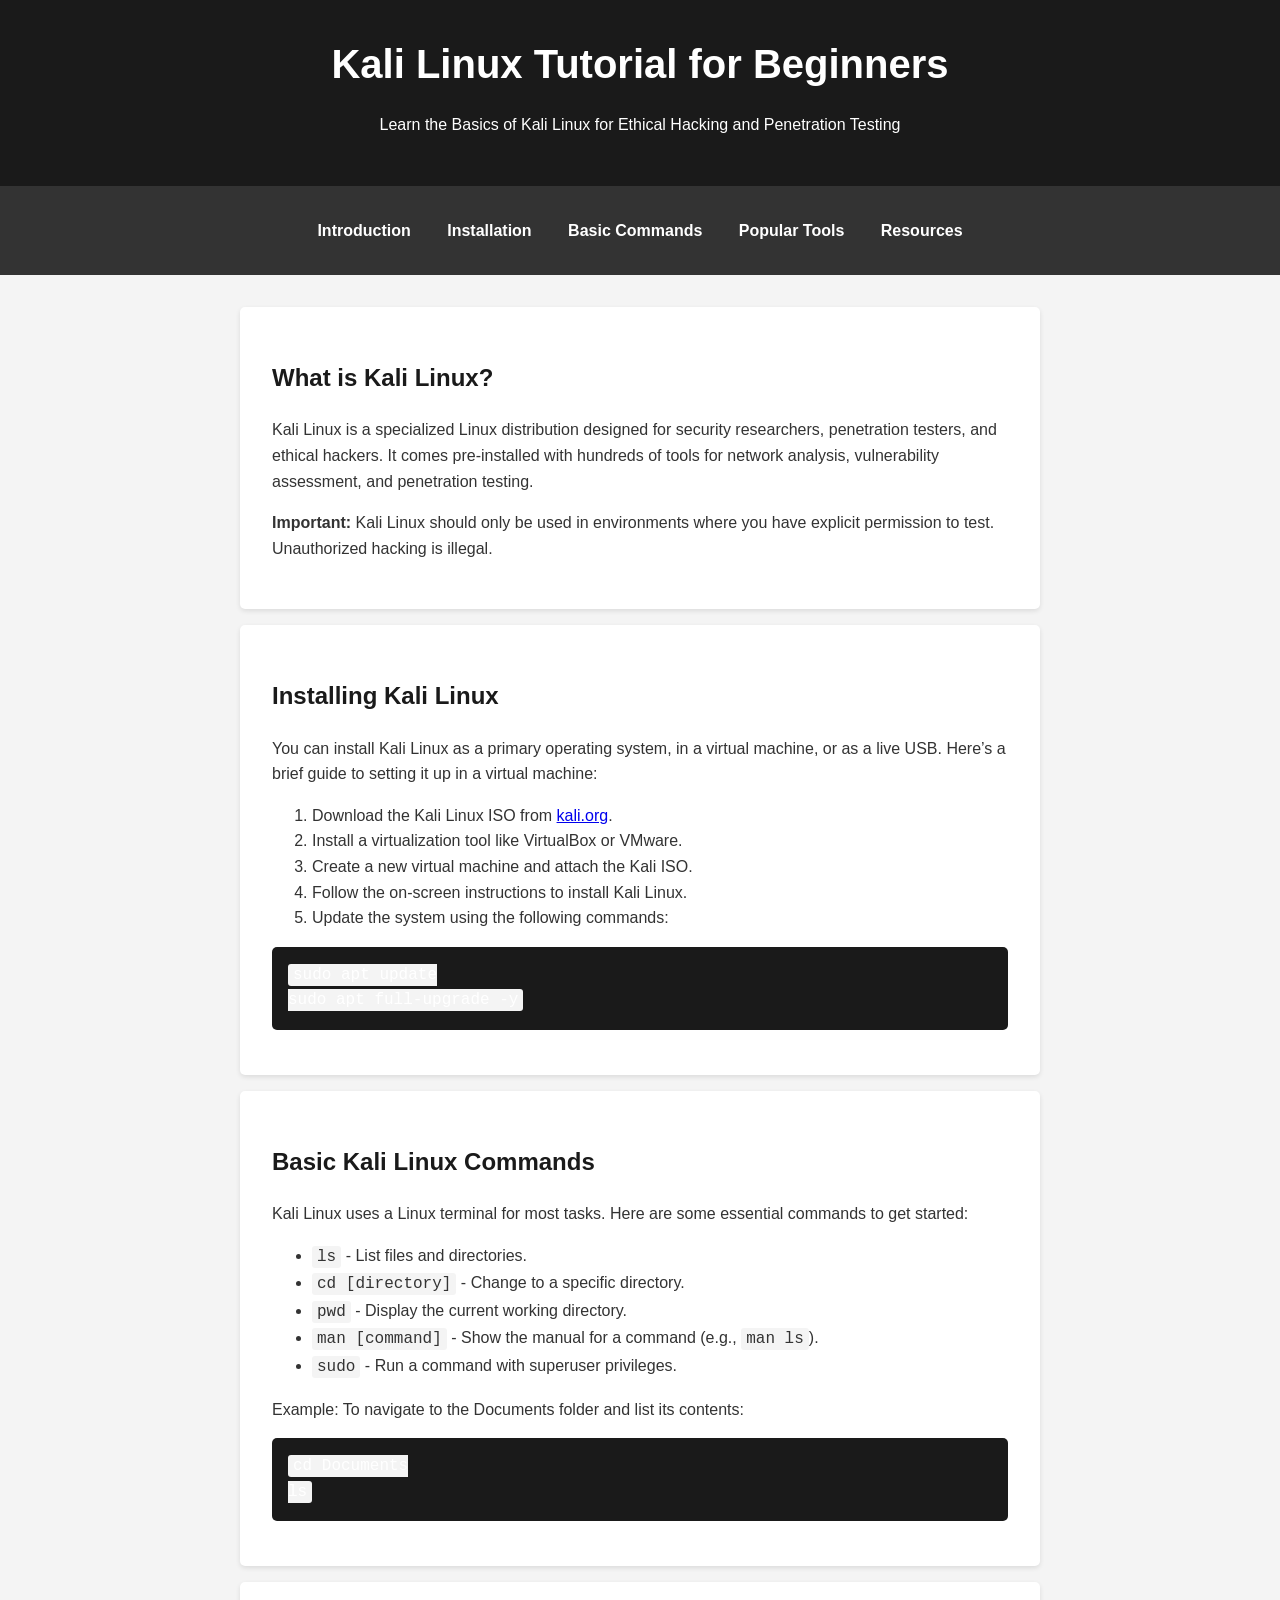
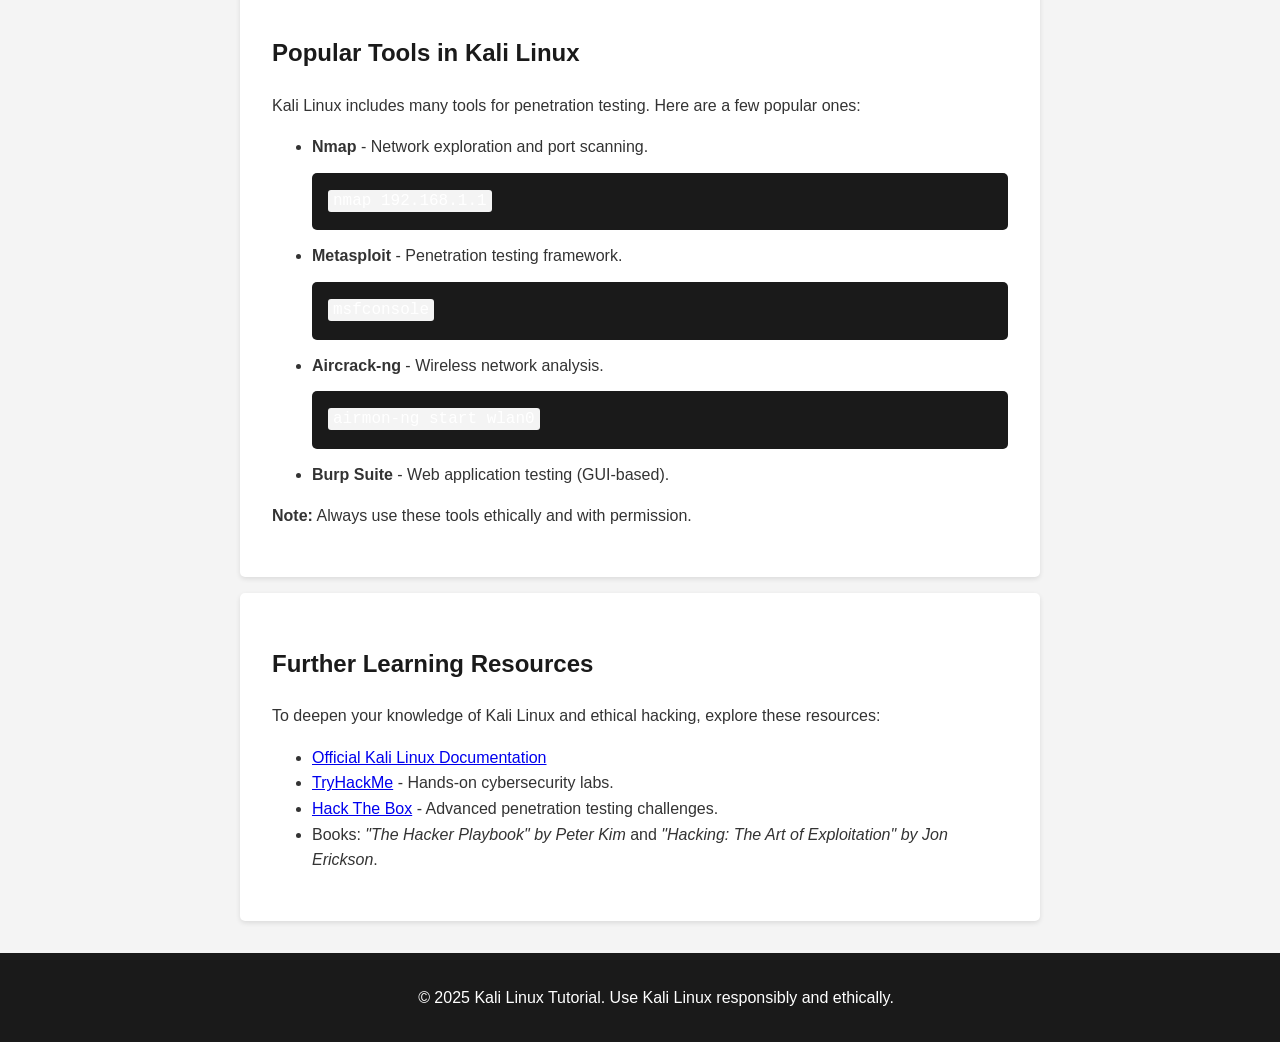
==== index.html @ 2dd9a367 "Beta" ====
<!DOCTYPE html>
<html lang="en">
<head>
    <meta charset="UTF-8">
    <meta name="viewport" content="width=device-width, initial-scale=1.0">
    <title>Kali Linux Tutorial for Beginners</title>
    <style>
        body {
            font-family: Arial, sans-serif;
            line-height: 1.6;
            margin: 0;
            padding: 0;
            background-color: #f4f4f4;
            color: #333;
        }
        header {
            background-color: #1a1a1a;
            color: #fff;
            text-align: center;
            padding: 2rem;
        }
        header h1 {
            margin: 0;
            font-size: 2.5rem;
        }
        nav {
            background-color: #333;
            padding: 1rem;
        }
        nav ul {
            list-style: none;
            padding: 0;
            text-align: center;
        }
        nav ul li {
            display: inline;
            margin: 0 1rem;
        }
        nav ul li a {
            color: #fff;
            text-decoration: none;
            font-weight: bold;
        }
        nav ul li a:hover {
            color: #00f;
        }
        .container {
            max-width: 800px;
            margin: 2rem auto;
            padding: 0 1rem;
        }
        section {
            background-color: #fff;
            padding: 2rem;
            margin-bottom: 1rem;
            border-radius: 5px;
            box-shadow: 0 2px 5px rgba(0,0,0,0.1);
        }
        h2 {
            color: #1a1a1a;
        }
        code {
            background-color: #f4f4f4;
            padding: 2px 5px;
            border-radius: 3px;
            font-family: 'Courier New', Courier, monospace;
        }
        pre {
            background-color: #1a1a1a;
            color: #fff;
            padding: 1rem;
            border-radius: 5px;
            overflow-x: auto;
        }
        footer {
            text-align: center;
            padding: 1rem;
            background-color: #1a1a1a;
            color: #fff;
            position: relative;
            bottom: 0;
            width: 100%;
        }
        @media (max-width: 600px) {
            header h1 {
                font-size: 1.8rem;
            }
            nav ul li {
                display: block;
                margin: 0.5rem 0;
            }
        }
    </style>
</head>
<body>
    <header>
        <h1>Kali Linux Tutorial for Beginners</h1>
        <p>Learn the Basics of Kali Linux for Ethical Hacking and Penetration Testing</p>
    </header>
    <nav>
        <ul>
            <li><a href="#introduction">Introduction</a></li>
            <li><a href="#installation">Installation</a></li>
            <li><a href="#basic-commands">Basic Commands</a></li>
            <li><a href="#tools">Popular Tools</a></li>
            <li><a href="#resources">Resources</a></li>
        </ul>
    </nav>
    <div class="container">
        <section id="introduction">
            <h2>What is Kali Linux?</h2>
            <p>Kali Linux is a specialized Linux distribution designed for security researchers, penetration testers, and ethical hackers. It comes pre-installed with hundreds of tools for network analysis, vulnerability assessment, and penetration testing.</p>
            <p><strong>Important:</strong> Kali Linux should only be used in environments where you have explicit permission to test. Unauthorized hacking is illegal.</p>
        </section>
        <section id="installation">
            <h2>Installing Kali Linux</h2>
            <p>You can install Kali Linux as a primary operating system, in a virtual machine, or as a live USB. Here’s a brief guide to setting it up in a virtual machine:</p>
            <ol>
                <li>Download the Kali Linux ISO from <a href="https://www.kali.org" target="_blank">kali.org</a>.</li>
                <li>Install a virtualization tool like VirtualBox or VMware.</li>
                <li>Create a new virtual machine and attach the Kali ISO.</li>
                <li>Follow the on-screen instructions to install Kali Linux.</li>
                <li>Update the system using the following commands:</li>
            </ol>
            <pre><code>sudo apt update
sudo apt full-upgrade -y
</code></pre>
        </section>
        <section id="basic-commands">
            <h2>Basic Kali Linux Commands</h2>
            <p>Kali Linux uses a Linux terminal for most tasks. Here are some essential commands to get started:</p>
            <ul>
                <li><code>ls</code> - List files and directories.</li>
                <li><code>cd [directory]</code> - Change to a specific directory.</li>
                <li><code>pwd</code> - Display the current working directory.</li>
                <li><code>man [command]</code> - Show the manual for a command (e.g., <code>man ls</code>).</li>
                <li><code>sudo</code> - Run a command with superuser privileges.</li>
            </ul>
            <p>Example: To navigate to the Documents folder and list its contents:</p>
            <pre><code>cd Documents
ls
</code></pre>
        </section>
        <section id="tools">
            <h2>Popular Tools in Kali Linux</h2>
            <p>Kali Linux includes many tools for penetration testing. Here are a few popular ones:</p>
            <ul>
                <li><strong>Nmap</strong> - Network exploration and port scanning.
                    <pre><code>nmap 192.168.1.1</code></pre>
                </li>
                <li><strong>Metasploit</strong> - Penetration testing framework.
                    <pre><code>msfconsole</code></pre>
                </li>
                <li><strong>Aircrack-ng</strong> - Wireless network analysis.
                    <pre><code>airmon-ng start wlan0</code></pre>
                </li>
                <li><strong>Burp Suite</strong> - Web application testing (GUI-based).</li>
            </ul>
            <p><strong>Note:</strong> Always use these tools ethically and with permission.</p>
        </section>
        <section id="resources">
            <h2>Further Learning Resources</h2>
            <p>To deepen your knowledge of Kali Linux and ethical hacking, explore these resources:</p>
            <ul>
                <li><a href="https://www.kali.org/docs/" target="_blank">Official Kali Linux Documentation</a></li>
                <li><a href="https://tryhackme.com" target="_blank">TryHackMe</a> - Hands-on cybersecurity labs.</li>
                <li><a href="https://hackthebox.com" target="_blank">Hack The Box</a> - Advanced penetration testing challenges.</li>
                <li>Books: <em>"The Hacker Playbook" by Peter Kim</em> and <em>"Hacking: The Art of Exploitation" by Jon Erickson</em>.</li>
            </ul>
        </section>
    </div>
    <footer>
        <p>&copy; 2025 Kali Linux Tutorial. Use Kali Linux responsibly and ethically.</p>
    </footer>
</body>
</html>
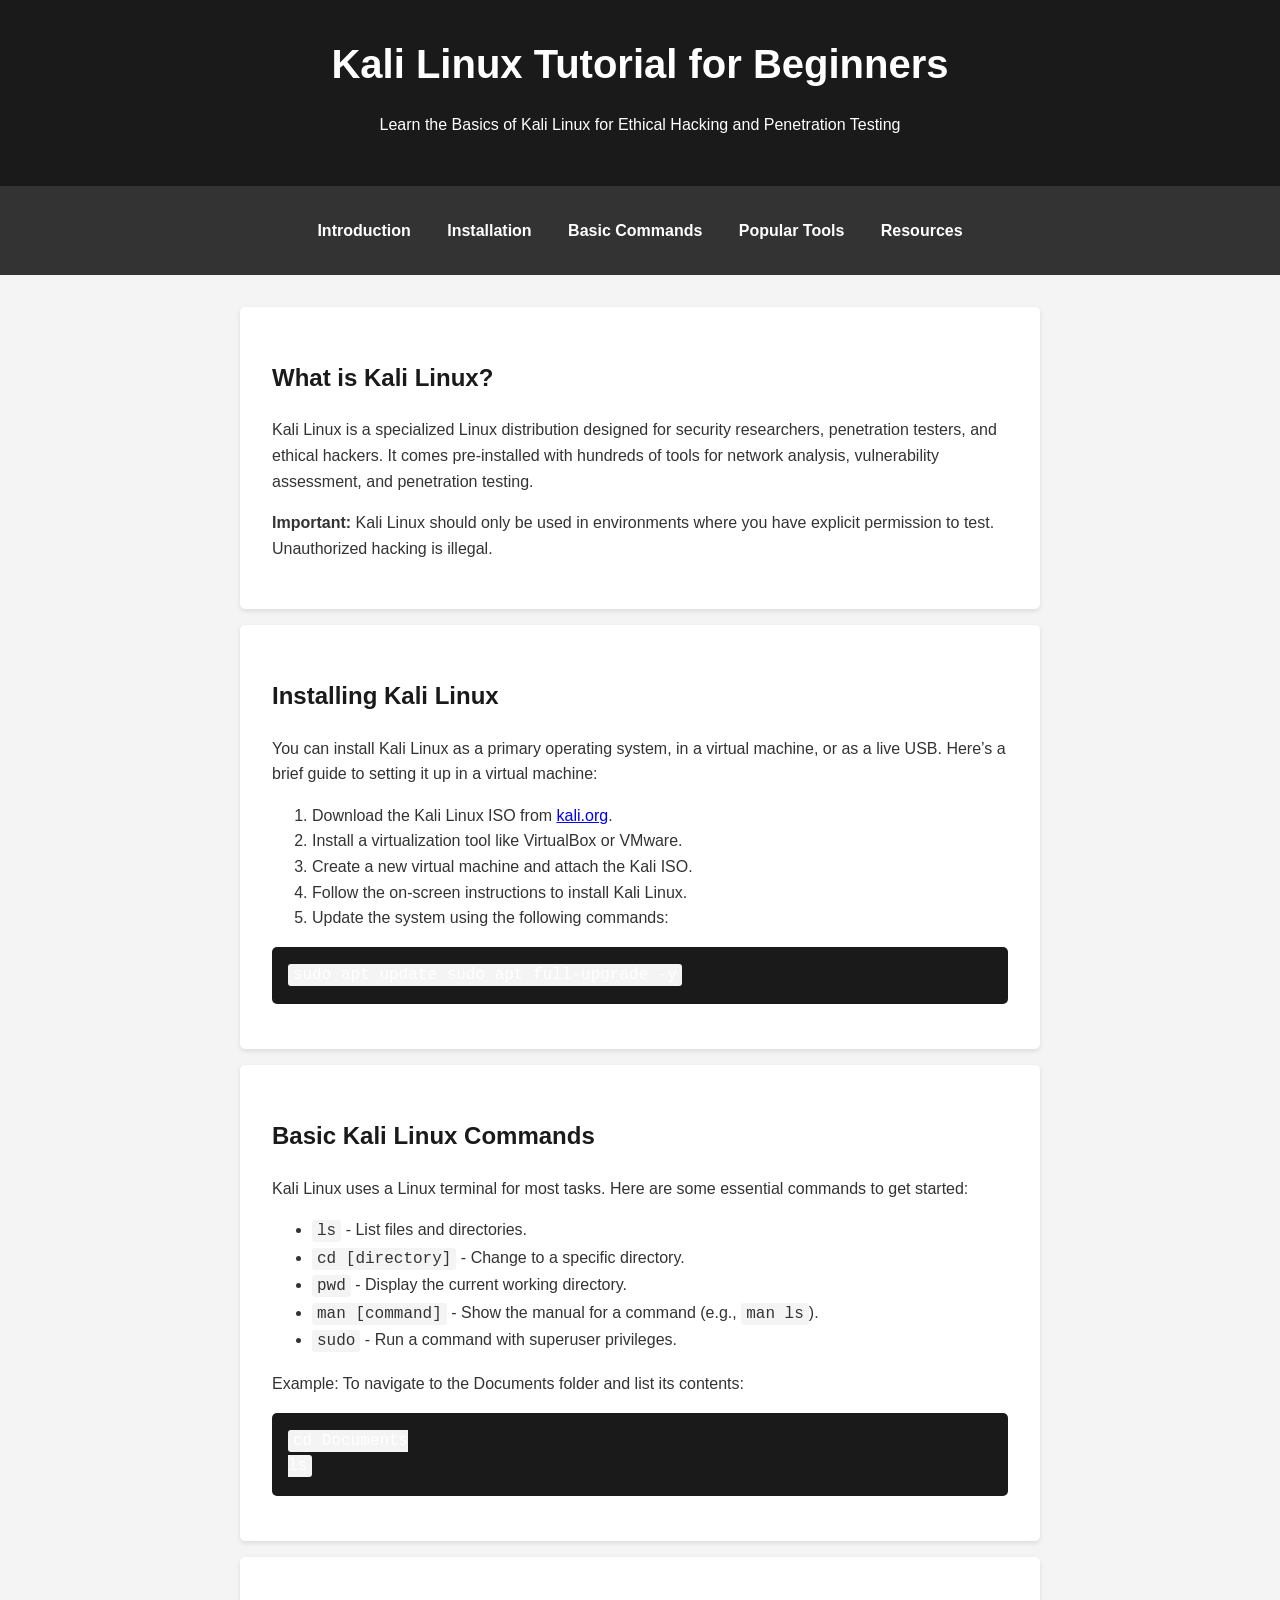
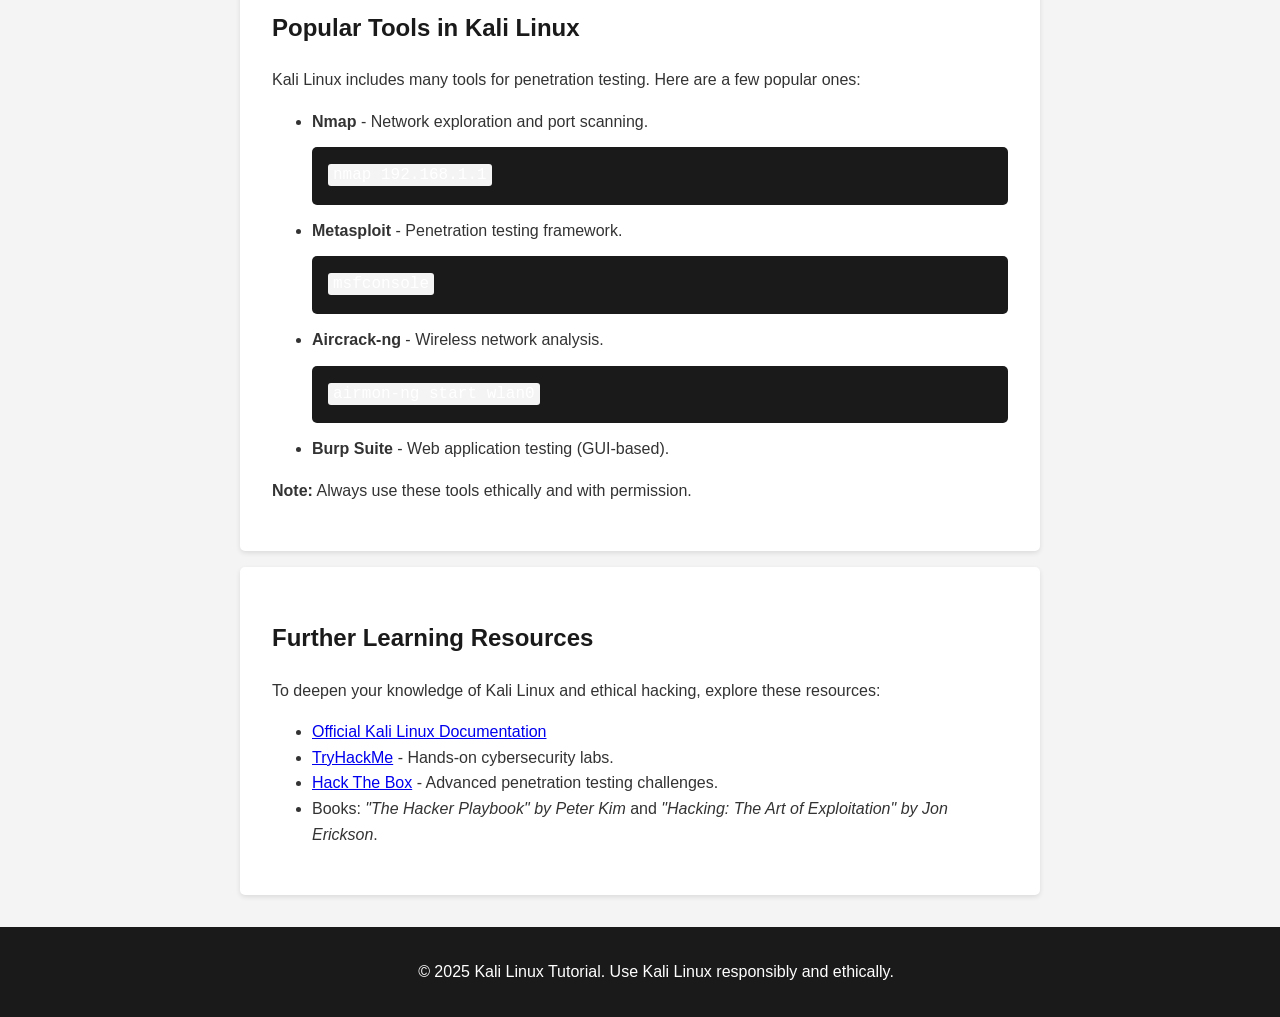
==== commit d2c4680d: "Beta" ====
--- a/index.html
+++ b/index.html
@@ -122,8 +122,7 @@
                 <li>Follow the on-screen instructions to install Kali Linux.</li>
                 <li>Update the system using the following commands:</li>
             </ol>
-            <pre><code>sudo apt update
-sudo apt full-upgrade -y
+            <pre><code>sudo apt update sudo apt full-upgrade -y
 </code></pre>
         </section>
         <section id="basic-commands">
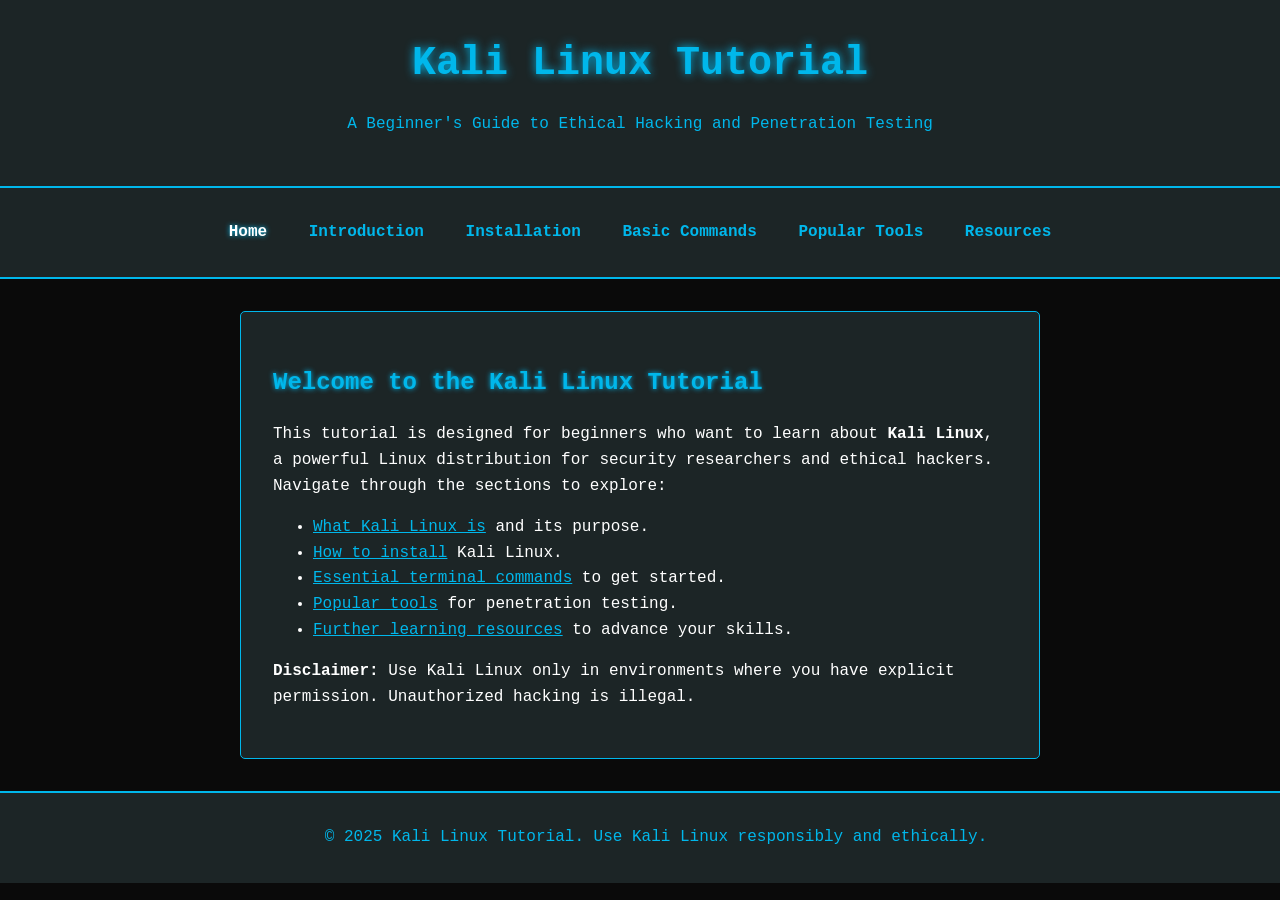
==== commit 23b74d1b: "beta" ====
--- a/index.html
+++ b/index.html
@@ -3,173 +3,40 @@
 <head>
     <meta charset="UTF-8">
     <meta name="viewport" content="width=device-width, initial-scale=1.0">
-    <title>Kali Linux Tutorial for Beginners</title>
-    <style>
-        body {
-            font-family: Arial, sans-serif;
-            line-height: 1.6;
-            margin: 0;
-            padding: 0;
-            background-color: #f4f4f4;
-            color: #333;
-        }
-        header {
-            background-color: #1a1a1a;
-            color: #fff;
-            text-align: center;
-            padding: 2rem;
-        }
-        header h1 {
-            margin: 0;
-            font-size: 2.5rem;
-        }
-        nav {
-            background-color: #333;
-            padding: 1rem;
-        }
-        nav ul {
-            list-style: none;
-            padding: 0;
-            text-align: center;
-        }
-        nav ul li {
-            display: inline;
-            margin: 0 1rem;
-        }
-        nav ul li a {
-            color: #fff;
-            text-decoration: none;
-            font-weight: bold;
-        }
-        nav ul li a:hover {
-            color: #00f;
-        }
-        .container {
-            max-width: 800px;
-            margin: 2rem auto;
-            padding: 0 1rem;
-        }
-        section {
-            background-color: #fff;
-            padding: 2rem;
-            margin-bottom: 1rem;
-            border-radius: 5px;
-            box-shadow: 0 2px 5px rgba(0,0,0,0.1);
-        }
-        h2 {
-            color: #1a1a1a;
-        }
-        code {
-            background-color: #f4f4f4;
-            padding: 2px 5px;
-            border-radius: 3px;
-            font-family: 'Courier New', Courier, monospace;
-        }
-        pre {
-            background-color: #1a1a1a;
-            color: #fff;
-            padding: 1rem;
-            border-radius: 5px;
-            overflow-x: auto;
-        }
-        footer {
-            text-align: center;
-            padding: 1rem;
-            background-color: #1a1a1a;
-            color: #fff;
-            position: relative;
-            bottom: 0;
-            width: 100%;
-        }
-        @media (max-width: 600px) {
-            header h1 {
-                font-size: 1.8rem;
-            }
-            nav ul li {
-                display: block;
-                margin: 0.5rem 0;
-            }
-        }
-    </style>
+    <title>Kali Linux Tutorial - Home</title>
+    <link rel="stylesheet" href="/css/main.css">
 </head>
 <body>
     <header>
-        <h1>Kali Linux Tutorial for Beginners</h1>
-        <p>Learn the Basics of Kali Linux for Ethical Hacking and Penetration Testing</p>
+        <h1>Kali Linux Tutorial</h1>
+        <p>A Beginner's Guide to Ethical Hacking and Penetration Testing</p>
     </header>
     <nav>
         <ul>
-            <li><a href="#introduction">Introduction</a></li>
-            <li><a href="#installation">Installation</a></li>
-            <li><a href="#basic-commands">Basic Commands</a></li>
-            <li><a href="#tools">Popular Tools</a></li>
-            <li><a href="#resources">Resources</a></li>
+            <li><a href="index.html" class="active">Home</a></li>
+            <li><a href="/main/introduction.html">Introduction</a></li>
+            <li><a href="/main/install.html">Installation</a></li>
+            <li><a href="/main/command.html">Basic Commands</a></li>
+            <li><a href="/main/tools.html">Popular Tools</a></li>
+            <li><a href="/main/resources.html">Resources</a></li>
         </ul>
     </nav>
     <div class="container">
-        <section id="introduction">
-            <h2>What is Kali Linux?</h2>
-            <p>Kali Linux is a specialized Linux distribution designed for security researchers, penetration testers, and ethical hackers. It comes pre-installed with hundreds of tools for network analysis, vulnerability assessment, and penetration testing.</p>
-            <p><strong>Important:</strong> Kali Linux should only be used in environments where you have explicit permission to test. Unauthorized hacking is illegal.</p>
-        </section>
-        <section id="installation">
-            <h2>Installing Kali Linux</h2>
-            <p>You can install Kali Linux as a primary operating system, in a virtual machine, or as a live USB. Here’s a brief guide to setting it up in a virtual machine:</p>
-            <ol>
-                <li>Download the Kali Linux ISO from <a href="https://www.kali.org" target="_blank">kali.org</a>.</li>
-                <li>Install a virtualization tool like VirtualBox or VMware.</li>
-                <li>Create a new virtual machine and attach the Kali ISO.</li>
-                <li>Follow the on-screen instructions to install Kali Linux.</li>
-                <li>Update the system using the following commands:</li>
-            </ol>
-            <pre><code>sudo apt update sudo apt full-upgrade -y
-</code></pre>
-        </section>
-        <section id="basic-commands">
-            <h2>Basic Kali Linux Commands</h2>
-            <p>Kali Linux uses a Linux terminal for most tasks. Here are some essential commands to get started:</p>
+        <section>
+            <h2>Welcome to the Kali Linux Tutorial</h2>
+            <p>This tutorial is designed for beginners who want to learn about <strong>Kali Linux</strong>, a powerful Linux distribution for security researchers and ethical hackers. Navigate through the sections to explore:</p>
             <ul>
-                <li><code>ls</code> - List files and directories.</li>
-                <li><code>cd [directory]</code> - Change to a specific directory.</li>
-                <li><code>pwd</code> - Display the current working directory.</li>
-                <li><code>man [command]</code> - Show the manual for a command (e.g., <code>man ls</code>).</li>
-                <li><code>sudo</code> - Run a command with superuser privileges.</li>
+                <li><a href="introduction.html">What Kali Linux is</a> and its purpose.</li>
+                <li><a href="./main/install.html">How to install</a> Kali Linux.</li>
+                <li><a href="./main/command.html">Essential terminal commands</a> to get started.</li>
+                <li><a href="./main/tools.html">Popular tools</a> for penetration testing.</li>
+                <li><a href="./main/resources.html">Further learning resources</a> to advance your skills.</li>
             </ul>
-            <p>Example: To navigate to the Documents folder and list its contents:</p>
-            <pre><code>cd Documents
-ls
-</code></pre>
-        </section>
-        <section id="tools">
-            <h2>Popular Tools in Kali Linux</h2>
-            <p>Kali Linux includes many tools for penetration testing. Here are a few popular ones:</p>
-            <ul>
-                <li><strong>Nmap</strong> - Network exploration and port scanning.
-                    <pre><code>nmap 192.168.1.1</code></pre>
-                </li>
-                <li><strong>Metasploit</strong> - Penetration testing framework.
-                    <pre><code>msfconsole</code></pre>
-                </li>
-                <li><strong>Aircrack-ng</strong> - Wireless network analysis.
-                    <pre><code>airmon-ng start wlan0</code></pre>
-                </li>
-                <li><strong>Burp Suite</strong> - Web application testing (GUI-based).</li>
-            </ul>
-            <p><strong>Note:</strong> Always use these tools ethically and with permission.</p>
-        </section>
-        <section id="resources">
-            <h2>Further Learning Resources</h2>
-            <p>To deepen your knowledge of Kali Linux and ethical hacking, explore these resources:</p>
-            <ul>
-                <li><a href="https://www.kali.org/docs/" target="_blank">Official Kali Linux Documentation</a></li>
-                <li><a href="https://tryhackme.com" target="_blank">TryHackMe</a> - Hands-on cybersecurity labs.</li>
-                <li><a href="https://hackthebox.com" target="_blank">Hack The Box</a> - Advanced penetration testing challenges.</li>
-                <li>Books: <em>"The Hacker Playbook" by Peter Kim</em> and <em>"Hacking: The Art of Exploitation" by Jon Erickson</em>.</li>
-            </ul>
+            <p><strong>Disclaimer:</strong> Use Kali Linux only in environments where you have explicit permission. Unauthorized hacking is illegal.</p>
         </section>
     </div>
     <footer>
-        <p>&copy; 2025 Kali Linux Tutorial. Use Kali Linux responsibly and ethically.</p>
+        <p>© 2025 Kali Linux Tutorial. Use Kali Linux responsibly and ethically.</p>
     </footer>
 </body>
 </html>
--- a/css/main.css
+++ b/css/main.css
@@ -0,0 +1,96 @@
+body {
+    font-family: 'Courier New', Courier, monospace;
+    line-height: 1.6;
+    margin: 0;
+    padding: 0;
+    background-color: #0a0a0a;
+    color: #ffffff;
+}
+header {
+    background-color: #1c2526;
+    color: #00b7eb;
+    text-align: center;
+    padding: 2rem;
+    border-bottom: 2px solid #00b7eb;
+}
+header h1 {
+    margin: 0;
+    font-size: 2.5rem;
+    text-shadow: 0 0 10px #00b7eb;
+}
+nav {
+    background-color: #1c2526;
+    padding: 1rem;
+    border-bottom: 2px solid #00b7eb;
+}
+nav ul {
+    list-style: none;
+    padding: 0;
+    text-align: center;
+}
+nav ul li {
+    display: inline;
+    margin: 0 1rem;
+}
+nav ul li a {
+    color: #00b7eb;
+    text-decoration: none;
+    font-weight: bold;
+}
+nav ul li a:hover, nav ul li a.active {
+    color: #ffffff;
+    text-shadow: 0 0 5px #00b7eb;
+}
+.container {
+    max-width: 800px;
+    margin: 2rem auto;
+    padding: 0 1rem;
+}
+section {
+    background-color: #1c2526;
+    padding: 2rem;
+    margin-bottom: 1rem;
+    border-radius: 5px;
+    border: 1px solid #00b7eb;
+}
+h2 {
+    color: #00b7eb;
+    text-shadow: 0 0 5px #00b7eb;
+}
+a {
+    color: #00b7eb;
+}
+a:hover {
+    color: #ffffff;
+}
+code {
+    background-color: #0a0a0a;
+    padding: 2px 5px;
+    border-radius: 3px;
+    color: #00b7eb;
+}
+pre {
+    background-color: #0a0a0a;
+    color: #00b7eb;
+    padding: 1rem;
+    border-radius: 5px;
+    border: 1px solid #00b7eb;
+    overflow-x: auto;
+}
+footer {
+    text-align: center;
+    padding: 1rem;
+    background-color: #1c2526;
+    color: #00b7eb;
+    border-top: 2px solid #00b7eb;
+    width: 100%;
+}
+@media (max-width: 600px) {
+    header h1 {
+        font-size: 1.8rem;
+    }
+    nav ul li {
+        display: block;
+        margin: 0.5rem 0;
+    }
+}
